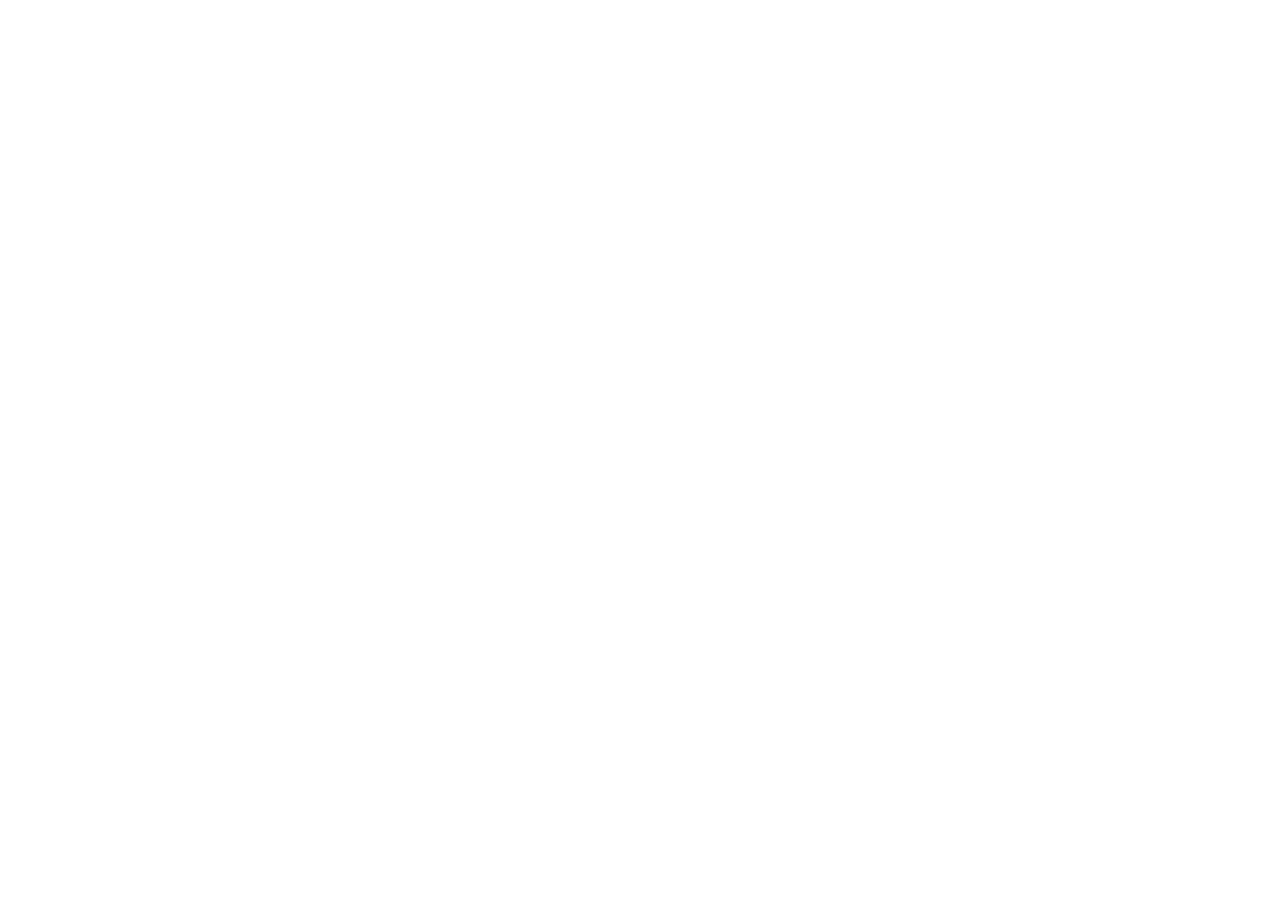
==== index.html @ 272f54e1 "Project - Travelling Website" ====
<!DOCTYPE html>
<html lang="en">
<head>
    <meta charset="UTF-8">
    <meta http-equiv="X-UA-Compatible" content="IE=edge">
    <meta name="viewport" content="width=device-width, initial-scale=1.0">
    <title>Project Group 1</title>
</head>
<body>
    
</body>
</html>
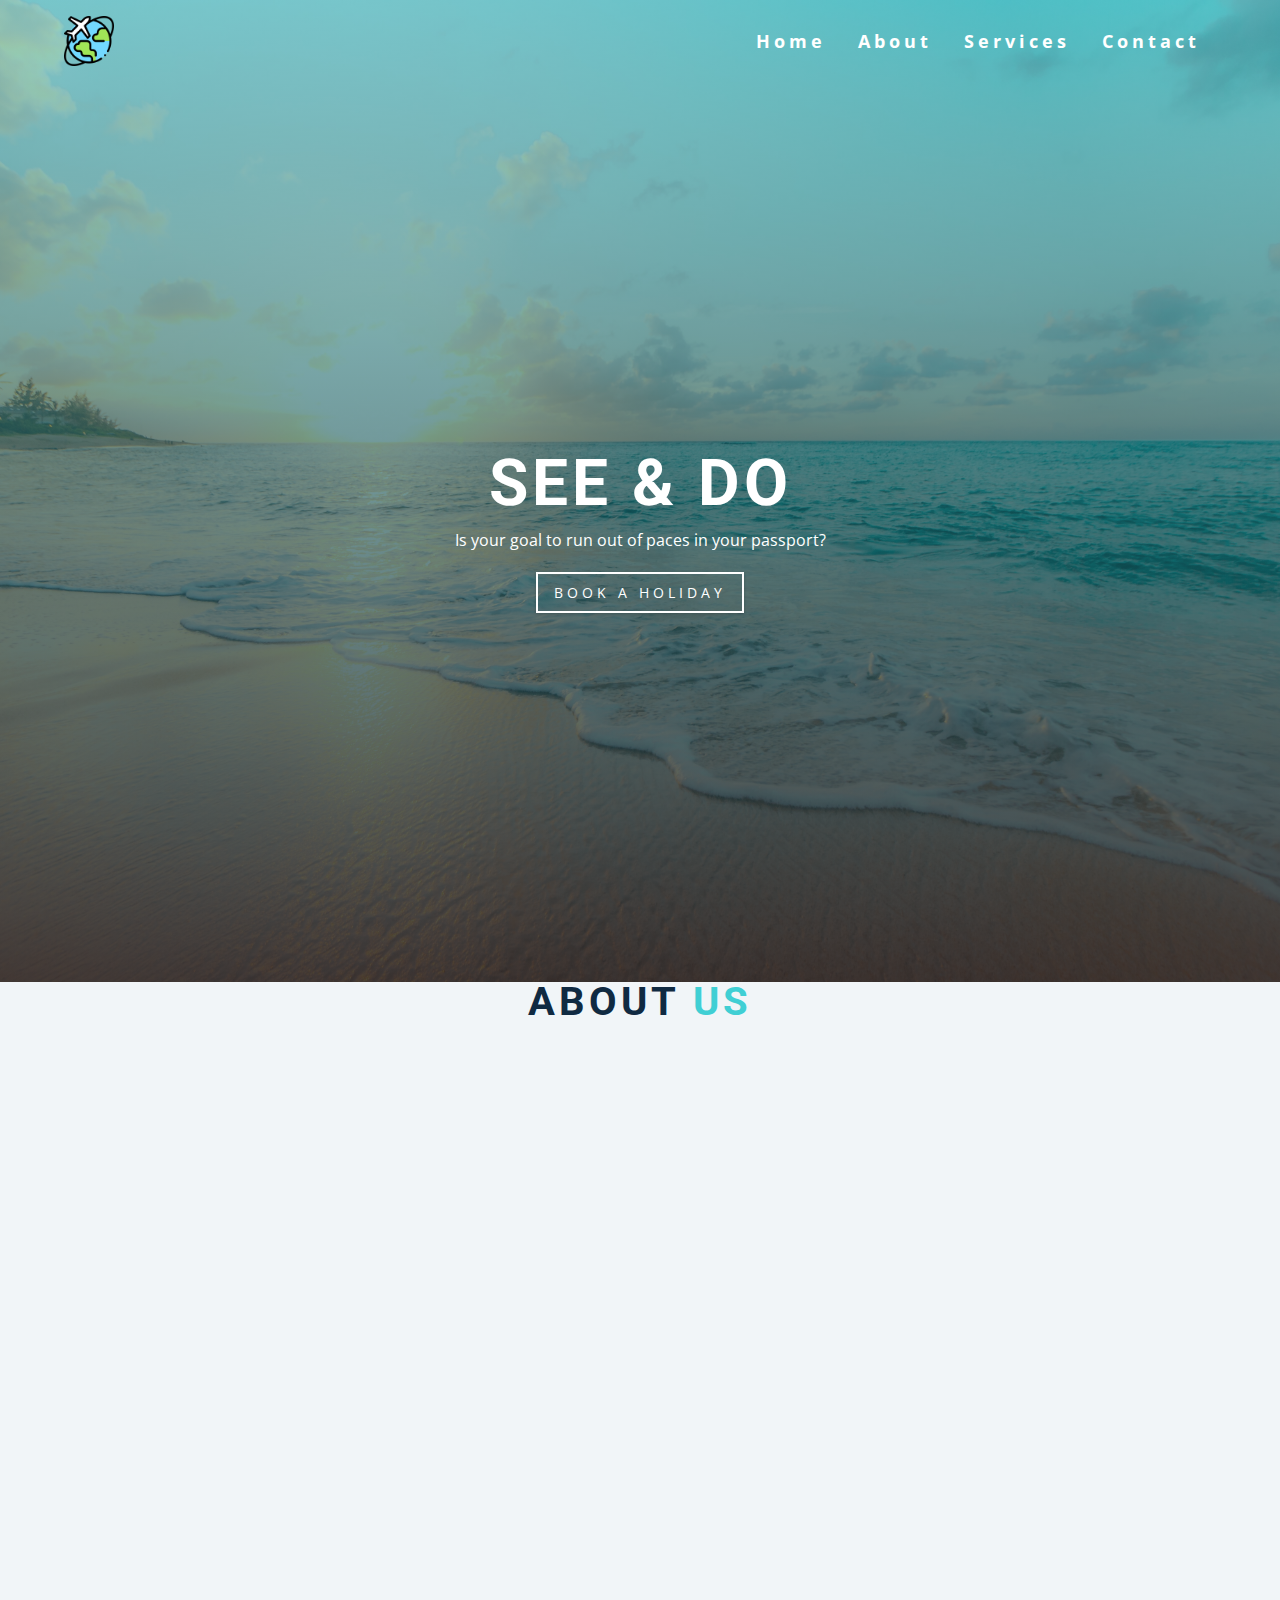
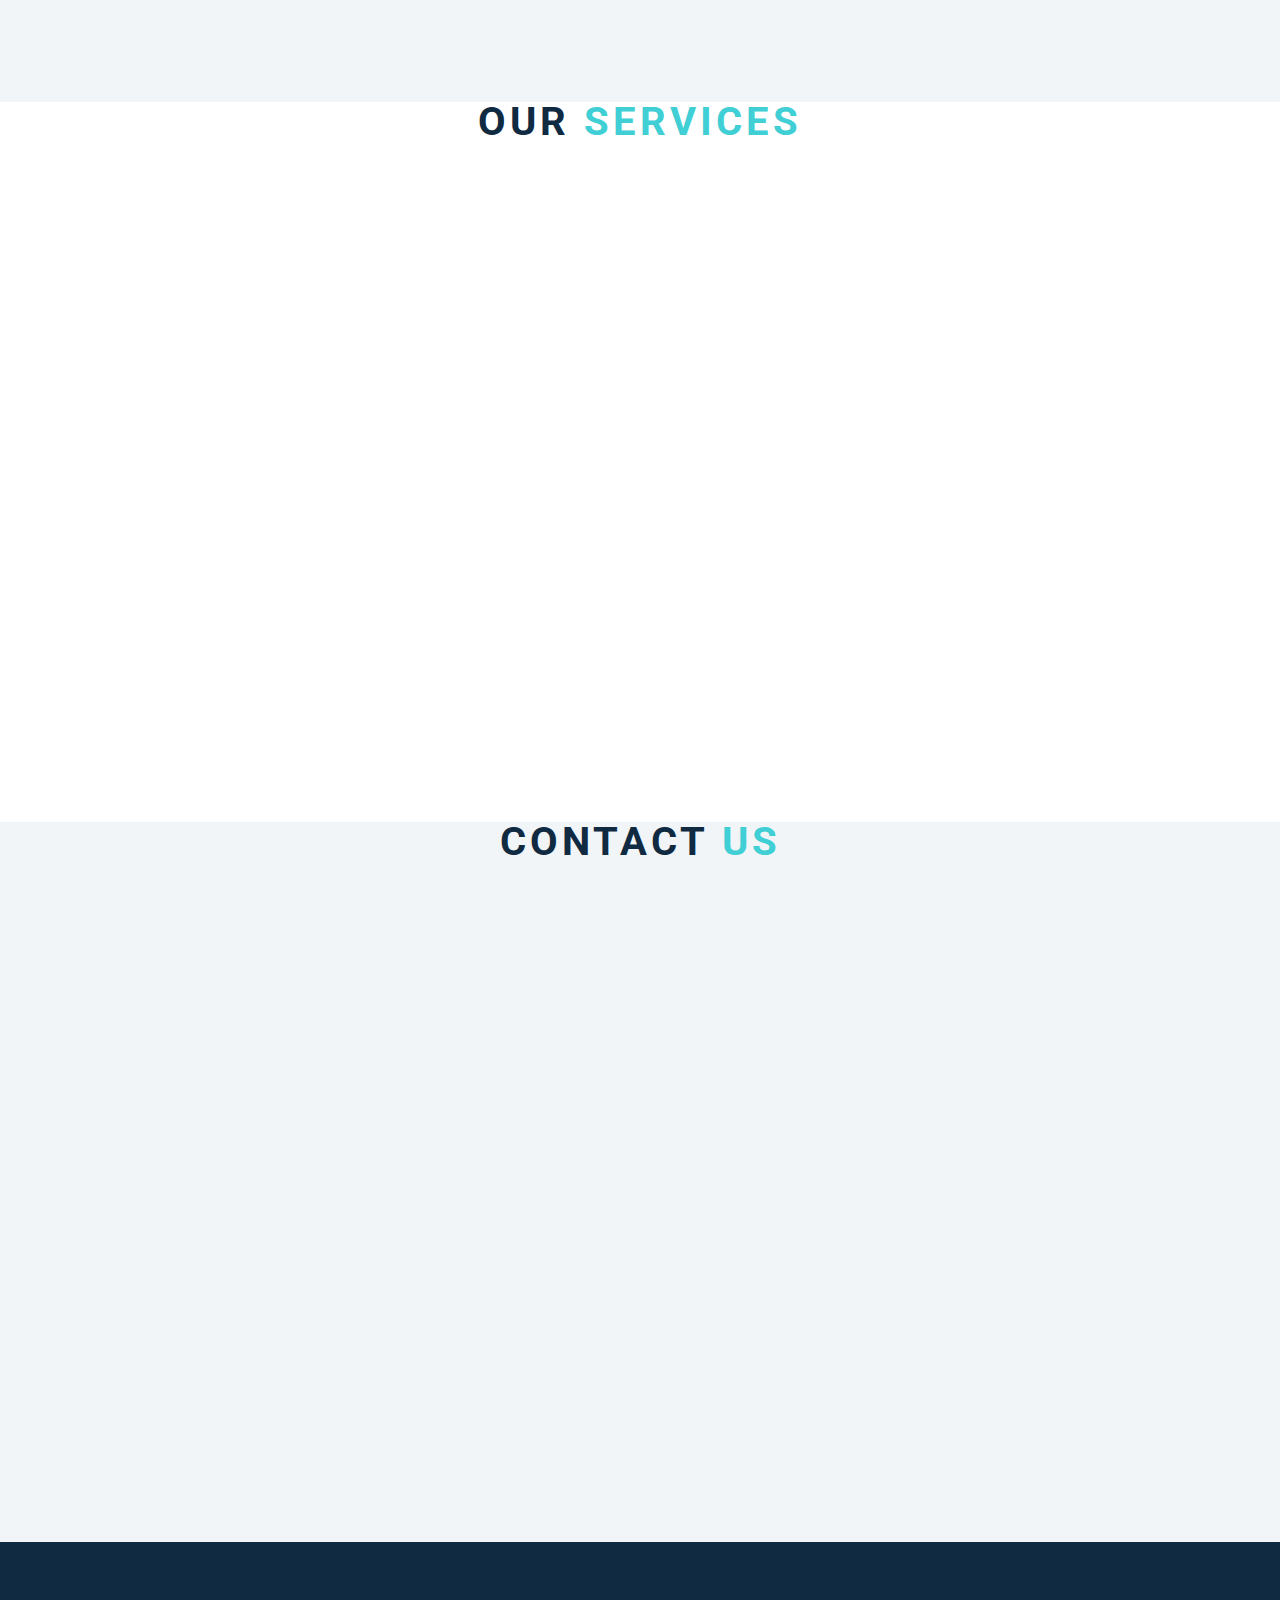
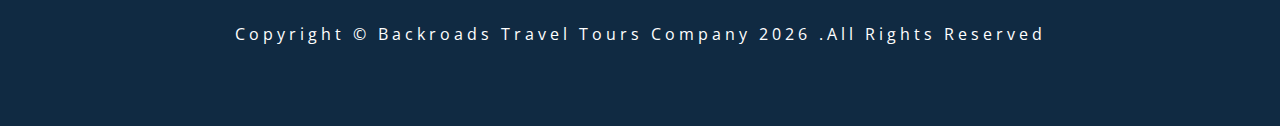
==== commit bf16c0fc: "Initial commit" ====
--- a/index.html
+++ b/index.html
@@ -1,12 +1,90 @@
 <!DOCTYPE html>
 <html lang="en">
-<head>
-    <meta charset="UTF-8">
-    <meta http-equiv="X-UA-Compatible" content="IE=edge">
-    <meta name="viewport" content="width=device-width, initial-scale=1.0">
-    <title>Project Group 1</title>
-</head>
-<body>
-    
-</body>
-</html>+  <head>
+    <meta charset="UTF-8" />
+    <meta name="viewport" content="width=device-width, initial-scale=1.0" />
+    <title>Scroll</title>
+    <!-- font-awesome -->
+    <link
+      rel="stylesheet"
+      href="https://cdnjs.cloudflare.com/ajax/libs/font-awesome/5.14.0/css/all.min.css"
+    />
+    <!-- styles -->
+    <link rel="stylesheet" href="styles.css" />
+  </head>
+  <body>
+    <!-- Header -->
+    <header id="home">
+      <!-- nav bar-->
+      <nav id="nav">
+        <div class="nav-center">
+          <!-- nav header-->
+          <div class="nav-header">
+            <img src="./travel.png" alt="logo" class="logo" />
+            <button class="nav-toggle">
+              <i class="fas fa-bars"></i>
+            </button>
+          </div>
+          <!-- links-->
+          <div class="links-container">
+            <ul class="links">
+              <li>
+                <a href="#home" class="scroll-link">home</a>
+              </li>
+              <li>
+                <a href="#about" class="scroll-link">about</a>
+              </li>
+              <li>
+                <a href="#services" class="scroll-link">services</a>
+              </li>
+              <li>
+                <a href="#contact" class="scroll-link">contact</a>
+              </li>
+            </ul>
+          </div>
+        </div>
+      </nav>
+      <!-- banner -->
+      <div class="banner">
+        <div class="container">
+          <h1>See & Do</h1>
+          <p>Is your goal to run out of paces in your passport?</p>
+          <a href="#contact" class="scroll-link btn btn-white">Book a holiday</a>
+        </div>
+      </div>
+    </header>
+    <!-- about -->
+    <section id="about" class="section">
+      <div class="title">
+        <h2>about <span>us</span></h2>
+      </div>
+    </section>
+    <!-- services -->
+    <section id="services" class="section">
+      <div class="title">
+        <h2>our <span>services</span></h2>
+      </div>
+    </section>
+    <!-- contact -->
+    <section id="contact" class="section">
+      <div class="title">
+        <h2>Contact <span>us</span></h2>
+      </div>
+    </section>
+    <!-- footer -->
+    <footer class="sectior">
+      <p>
+        copyright &copy; backroads travel tours company
+        <span id="date"></span>
+        .all rights reserved
+      </p>
+    </footer>
+    <!-- back tp top button-->
+    <a href="#home" class="scroll-link top-link">
+      <i class="fas fa-arrow-up"></i>
+    </a>
+
+    <!-- javascript -->
+    <script src="app.js"></script>
+  </body>
+</html>
--- a/styles.css
+++ b/styles.css
@@ -0,0 +1,397 @@
+/*
+=============== 
+Fonts
+===============
+*/
+@import url("https://fonts.googleapis.com/css?family=Open+Sans|Roboto:400,700&display=swap");
+
+/*
+=============== 
+Variables
+===============
+*/
+
+:root {
+  /* dark shades of primary color*/
+  --clr-primary-1: hsl(205, 86%, 17%);
+  --clr-primary-2: hsl(205, 77%, 27%);
+  --clr-primary-3: hsl(205, 72%, 37%);
+  --clr-primary-4: hsl(205, 63%, 48%);
+  /* primary/main color */
+  --clr-primary-5: #49a6e9;
+  /* lighter shades of primary color */
+  --clr-primary-6: hsl(205, 89%, 70%);
+  --clr-primary-7: hsl(205, 90%, 76%);
+  --clr-primary-8: hsl(205, 86%, 81%);
+  --clr-primary-9: hsl(205, 90%, 88%);
+  --clr-primary-10: hsl(205, 100%, 96%);
+  /* darkest grey - used for headings */
+  --clr-grey-1: hsl(209, 61%, 16%);
+  --clr-grey-2: hsl(211, 39%, 23%);
+  --clr-grey-3: hsl(209, 34%, 30%);
+  --clr-grey-4: hsl(209, 28%, 39%);
+  /* grey used for paragraphs */
+  --clr-grey-5: hsl(210, 22%, 49%);
+  --clr-grey-6: hsl(209, 23%, 60%);
+  --clr-grey-7: hsl(211, 27%, 70%);
+  --clr-grey-8: hsl(210, 31%, 80%);
+  --clr-grey-9: hsl(212, 33%, 89%);
+  --clr-grey-10: hsl(210, 36%, 96%);
+  --clr-white: #fff;
+  --clr-red-dark: hsl(360, 67%, 44%);
+  --clr-red-light: hsl(360, 71%, 66%);
+  --clr-green-dark: hsl(125, 67%, 44%);
+  --clr-green-light: hsl(125, 71%, 66%);
+  --clr-secondary: hsla(182, 63%, 54%);
+  --clr-black: #222;
+  --ff-primary: "Roboto", sans-serif;
+  --ff-secondary: "Open Sans", sans-serif;
+  --transition: all 0.3s linear;
+  --spacing: 0.25rem;
+  --radius: 0.5rem;
+  --light-shadow: 0 5px 15px rgba(0, 0, 0, 0.1);
+  --dark-shadow: 0 5px 15px rgba(0, 0, 0, 0.2);
+  --max-width: 1170px;
+  --fixed-width: 620px;
+}
+/*
+=============== 
+Global Styles
+===============
+*/
+/*
+This is important for the scorlling function - if you want to smoothly 
+navigate to a different section from your page 
+*/
+html {
+  scroll-behavior: smooth;
+}
+*,
+::after,
+::before {
+  margin: 0;
+  padding: 0;
+  box-sizing: border-box;
+}
+body {
+  font-family: var(--ff-secondary);
+  background: var(--clr-grey-10);
+  color: var(--clr-grey-1);
+  line-height: 1.5;
+  font-size: 0.875rem;
+}
+ul {
+  list-style-type: none;
+}
+a {
+  text-decoration: none;
+}
+img:not(.logo) {
+  width: 100%;
+}
+img {
+  display: block;
+}
+
+h1,
+h2,
+h3,
+h4 {
+  letter-spacing: var(--spacing);
+  text-transform: capitalize;
+  line-height: 1.25;
+  margin-bottom: 0.75rem;
+  font-family: var(--ff-primary);
+}
+h1 {
+  font-size: 3rem;
+}
+h2 {
+  font-size: 2rem;
+}
+h3 {
+  font-size: 1.25rem;
+}
+h4 {
+  font-size: 0.875rem;
+}
+p {
+  margin-bottom: 1.25rem;
+  color: var(--clr-grey-5);
+}
+@media screen and (min-width: 800px) {
+  h1 {
+    font-size: 4rem;
+  }
+  h2 {
+    font-size: 2.5rem;
+  }
+  h3 {
+    font-size: 1.75rem;
+  }
+  h4 {
+    font-size: 1rem;
+  }
+  body {
+    font-size: 1rem;
+  }
+  h1,
+  h2,
+  h3,
+  h4 {
+    line-height: 1;
+  }
+}
+/*  global classes */
+
+.btn {
+  text-transform: uppercase;
+  background: transparent;
+  color: var(--clr-black);
+  padding: 0.375rem 0.75rem;
+  letter-spacing: var(--spacing);
+  display: inline-block;
+  transition: var(--transition);
+  font-size: 0.875rem;
+  border: 2px solid var(--clr-black);
+  cursor: pointer;
+  box-shadow: 0 1px 3px rgba(0, 0, 0, 0.2);
+  border-radius: var(--radius);
+}
+.btn:hover {
+  color: var(--clr-white);
+  background: var(--clr-black);
+}
+.btn-white {
+  color: var(--clr-white);
+  border-color: var(--clr-white);
+  border-radius: 0;
+  padding: 0.5rem 1rem;
+}
+.btn:hover {
+  background: var(--clr-white);
+  color: var(--clr-secondary);
+}
+/* section */
+.section {
+  padding-bottom: 5rem;
+}
+
+.section-center {
+  width: 90vw;
+  margin: 0 auto;
+  max-width: 1170px;
+}
+@media screen and (min-width: 992px) {
+  .section-center {
+    width: 95vw;
+  }
+}
+main {
+  min-height: 100vh;
+  display: grid;
+  place-items: center;
+}
+/*
+=============== 
+Scroll
+===============
+*/
+/* navbar */
+nav {
+  background: var(--clr-white);
+  padding: 1rem 1.5rem;
+}
+/* fixed nav */
+.fixed-nav {
+  position: fixed;
+  top: 0;
+  left: 0;
+  width: 100%;
+  background: var(--clr-white);
+  box-shadow: var(--light-shadow);
+}
+.fixed-nav .links a {
+  color: var(--clr-grey-1);
+}
+.fixed-nav .links a:hover {
+  color: var(--clr-secondary);
+}
+/* .fixed-nav .links-container {
+  height: auto !important;
+} */
+.nav-header {
+  display: flex;
+  align-items: center;
+  justify-content: space-between;
+}
+.nav-toggle {
+  font-size: 1.5rem;
+  color: var(--clr-grey-1);
+  background: transparent;
+  border-color: transparent;
+  transition: var(--transition);
+  cursor: pointer;
+}
+.nav-toggle:hover {
+  color: var(--clr-secondary);
+}
+.logo {
+  height: 50px;
+}
+.links-container {
+  height: 0;
+  overflow: hidden;
+  transition: var(--transition);
+}
+ 
+/* It's important to calculate what the height of the links shpuld be
+Sometimes if you want to add extra links or delete others you need to change this*/
+.show-links {
+  height: 200px;
+}
+.links a {
+  background: var(--clr-white);
+  color: var(--clr-grey-5);
+  font-size: 1.1rem;
+  text-transform: capitalize;
+  letter-spacing: var(--spacing);
+  display: block;
+  transition: var(--transition);
+  font-weight: bold;
+  padding: 0.75rem 0;
+}
+.links a:hover {
+  color: var(--clr-grey-1);
+}
+@media screen and (min-width: 800px) {
+  nav {
+    background: transparent;
+  }
+  .nav-center {
+    width: 90vw;
+    max-width: 1170px;
+    margin: 0 auto;
+    display: flex;
+    align-items: center;
+    justify-content: space-between;
+  }
+  .nav-header {
+    padding: 0;
+  }
+  .nav-toggle {
+    display: none;
+  }
+  /* This is important to use because in the app.js we used 
+  inline css and that will override the styles.css 
+  */
+  .links-container {
+    height: auto !important;
+  }
+  .links {
+    display: flex;
+  }
+  .links a {
+    background: transparent;
+    color: var(--clr-white);
+    font-size: 1.1rem;
+    text-transform: capitalize;
+    letter-spacing: var(--spacing);
+    display: block;
+    transition: var(--transition);
+    margin: 0 1rem;
+    font-weight: bold;
+    padding: 0;
+  }
+  .links a:hover {
+    color: var(--clr-white);
+  }
+}
+/* hero */
+header {
+  min-height: 100vh;
+  background: linear-gradient(rgba(63, 208, 212, 0.5), rgba(0, 0, 0, 0.7)),
+    url(./beach.jpg) center/cover no-repeat;
+}
+.banner {
+  min-height: 100vh;
+  display: grid;
+  place-items: center;
+  text-align: center;
+}
+.container h1 {
+  color: var(--clr-white);
+  text-transform: uppercase;
+}
+.container p {
+  color: var(--clr-white);
+  max-width: 25rem;
+  margin: 0 auto;
+  margin-bottom: 1.25rem;
+}
+@media screen and (min-width: 768px) {
+  .container p {
+    max-width: 40rem;
+  }
+}
+/* sections and title */
+.title h2 {
+  text-align: center;
+  text-transform: uppercase;
+}
+.title span {
+  color: var(--clr-secondary);
+}
+#about,
+#services,
+#contact {
+  height: 80vh;
+}
+#services {
+  background: var(--clr-white);
+}
+footer {
+  background: var(--clr-grey-1);
+  padding: 5rem 1rem;
+}
+footer p {
+  color: var(--clr-white);
+  text-align: center;
+  text-transform: capitalize;
+  letter-spacing: var(--spacing);
+  margin-bottom: 0;
+}
+
+.top-link {
+  font-size: 1.25rem;
+  position: fixed;
+  bottom: 3rem;
+  right: 3rem;
+  background: var(--clr-secondary);
+  width: 2rem;
+  height: 2rem;
+  display: grid;
+  place-items: center;
+  border-radius: var(--radius);
+  color: var(--clr-white);
+  animation: bounce 2s ease-in-out infinite;
+
+  visibility: hidden;
+  z-index: -100;
+}
+.show-link {
+  visibility: visible;
+  z-index: 100;
+}
+
+@keyframes bounce {
+  0% {
+    transform: scale(1);
+  }
+  50% {
+    transform: scale(1.5);
+  }
+  100% {
+    transform: scale(1);
+  }
+}
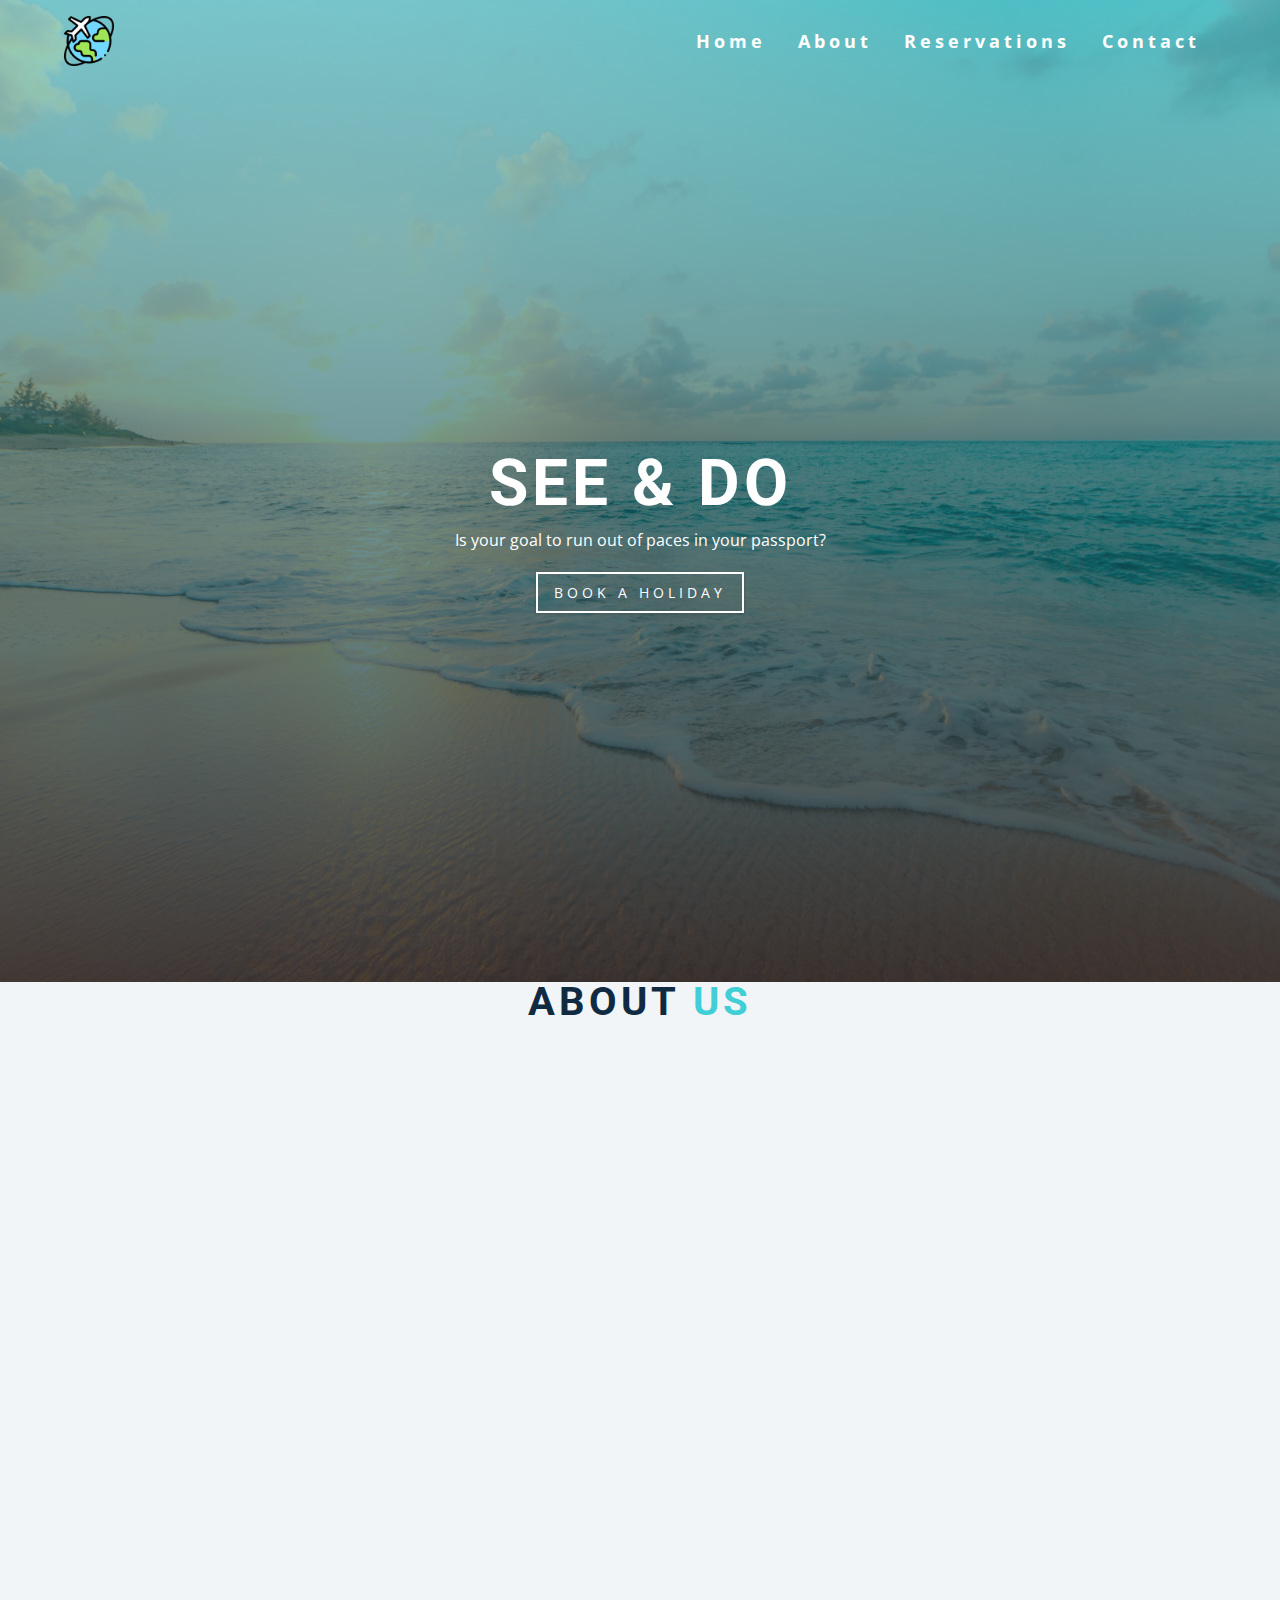
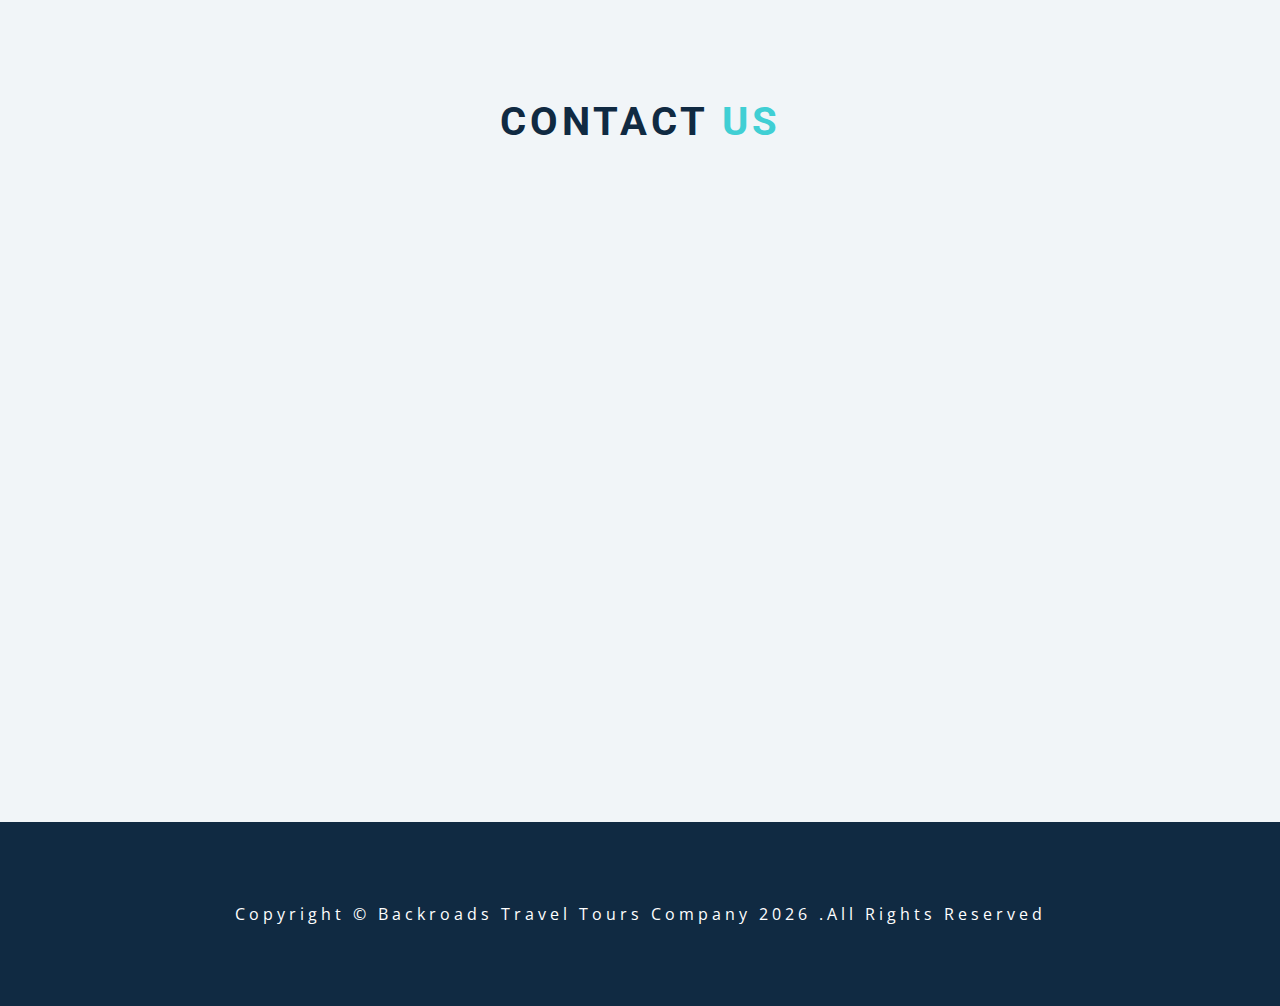
==== commit 4193bf0a: "Reservation plus small changes" ====
--- a/index.html
+++ b/index.html
@@ -35,7 +35,7 @@
                 <a href="#about" class="scroll-link">about</a>
               </li>
               <li>
-                <a href="#services" class="scroll-link">services</a>
+                <a href="./reservations.html">reservations</a>
               </li>
               <li>
                 <a href="#contact" class="scroll-link">contact</a>
@@ -49,7 +49,7 @@
         <div class="container">
           <h1>See & Do</h1>
           <p>Is your goal to run out of paces in your passport?</p>
-          <a href="#contact" class="scroll-link btn btn-white">Book a holiday</a>
+          <a href="./reservations.html" class="btn btn-white">Book a holiday</a>
         </div>
       </div>
     </header>
@@ -57,12 +57,6 @@
     <section id="about" class="section">
       <div class="title">
         <h2>about <span>us</span></h2>
-      </div>
-    </section>
-    <!-- services -->
-    <section id="services" class="section">
-      <div class="title">
-        <h2>our <span>services</span></h2>
       </div>
     </section>
     <!-- contact -->
--- a/styles.css
+++ b/styles.css
@@ -395,3 +395,38 @@
     transform: scale(1);
   }
 }
+
+/* Reservation part */
+
+.reservation_h1 {
+  padding-left: 3rem;
+  padding-top: 1rem;
+}
+
+.reservation_h3 {
+  padding-left: 1rem;
+  padding-top: 0.5rem;
+  color: black;
+}
+
+.card {
+  background-color: rgba(189, 227, 252, 0.39);
+  width: 30%;
+  margin-left: 1rem;
+}
+
+.container_res {
+  display: flex;
+  margin: 2rem;
+}
+
+.card_p {
+  padding-left: 1rem;
+  padding-right: 1rem;
+  color:black !important;
+}
+
+.card_fee {
+  text-align: center;
+  color:black ;
+}